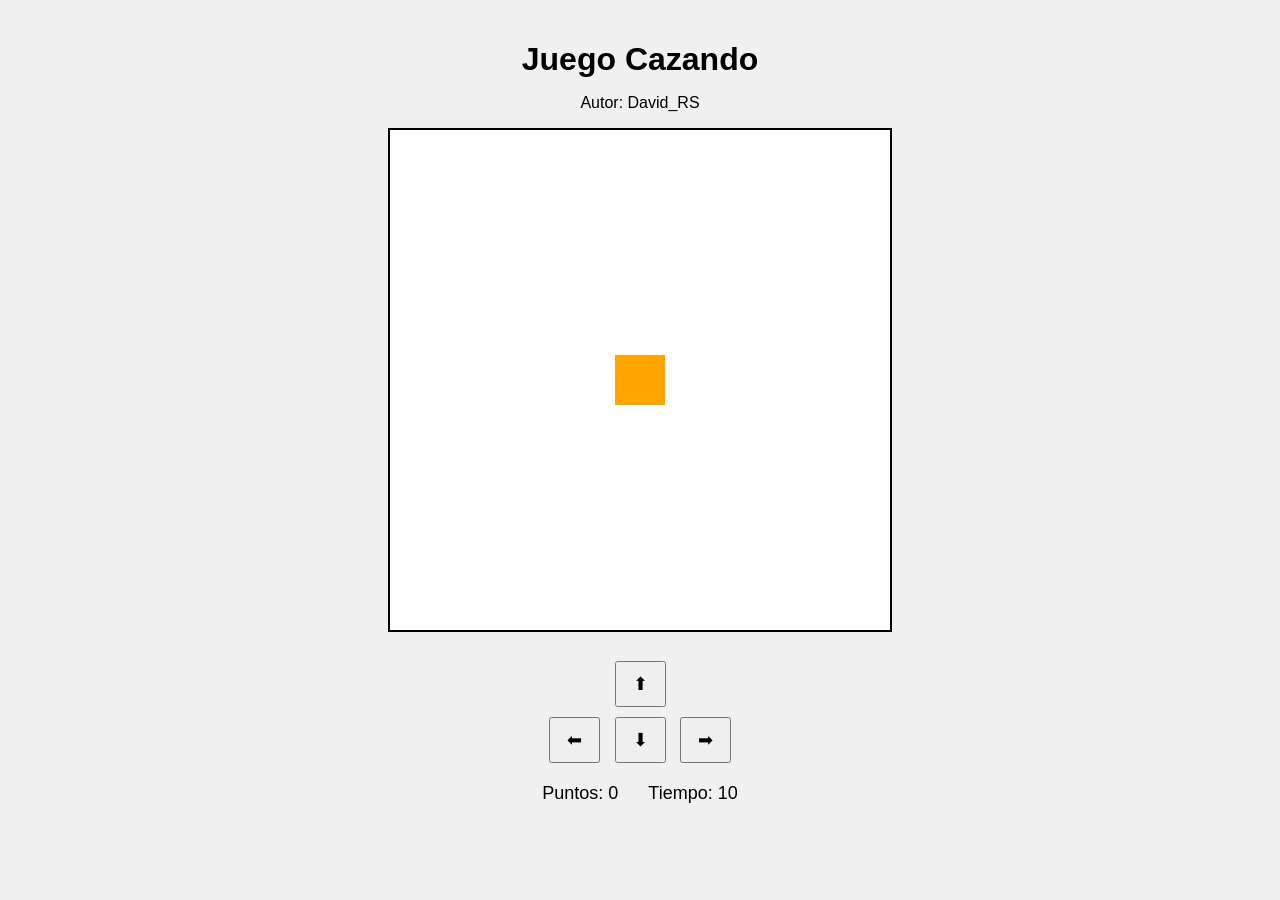
==== cazando.html @ 966921d3 "PARTE 2: Función graficarGato en canvas al cargar página" ====
<!DOCTYPE html>
<html>
<head>
  <title>Juego Cazando</title>

  <link rel="stylesheet" href="cazando.css">
</head>
<body onload="graficarGato()">

  <h1>Juego Cazando</h1>
  <p>Autor: David_RS</p>

  <!-- Canvas -->
  <Canvas id="areaJuego" width="500" height="500"></Canvas>

  <div class="controles">
    <button>⬆</button>
    <br>
    <button>⬅</button>
    <button>⬇</button>
    <button>➡</button>
  </div>


  <div class="panel">
    <span>Puntos: <span id="puntos">0</span></span>
    <span>Tiempo: <span id="tiempo">10</span></span>
  </div>

  <p id="mensaje"></p>

  <script src="cazando.js"></script>
</body>
</html>
---- cazando.css ----
body {
  text-align: center;
  font-family: Arial, sans-serif;
  background: #f0f0f0;
  margin: 0;
  padding: 20px;
}

h1 {
  margin-bottom: 5px;
}

.panel {
  margin: 15px 0;
  font-size: 18px;
  display: flex;
  justify-content: center;
  gap: 30px;
}

canvas {
  background: white;
  border: 2px solid black;
}

.controles {
  margin-top: 20px;
}

button {
  margin: 5px;
  padding: 10px 16px;
  font-size: 18px;
  cursor: pointer;
}

#mensaje {
  font-size: 20px;
  font-weight: bold;
  color: darkred;
  margin-top: 15px;
}
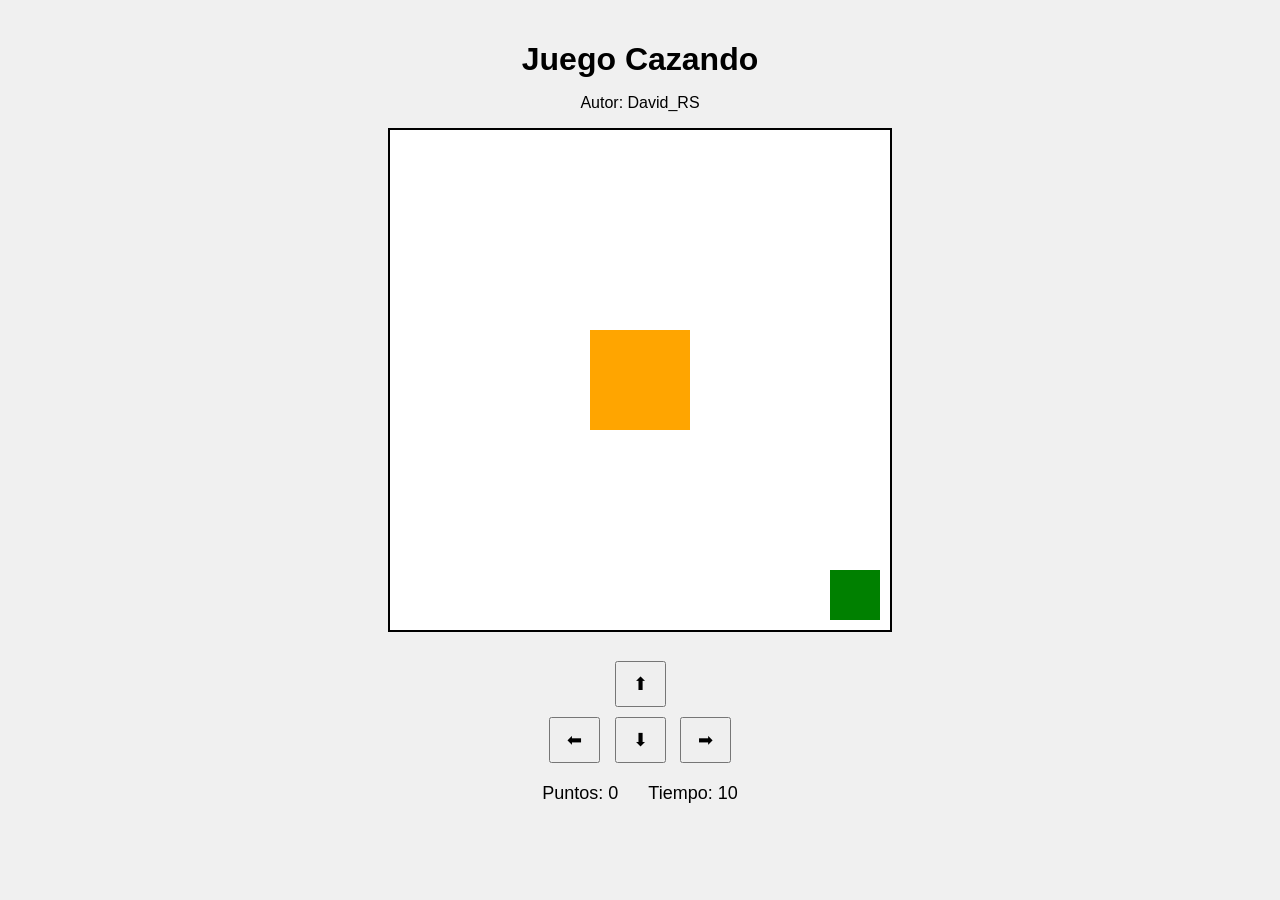
==== commit aa589e79: "PARTE 2: Asignar posiciones en iniciarJuego: gato centrado y comida en esquina inferior derecha" ====
--- a/cazando.html
+++ b/cazando.html
@@ -5,7 +5,7 @@
 
   <link rel="stylesheet" href="cazando.css">
 </head>
-<body onload="graficarGato()">
+<body onload="iniciarJuego()">
 
   <h1>Juego Cazando</h1>
   <p>Autor: David_RS</p>
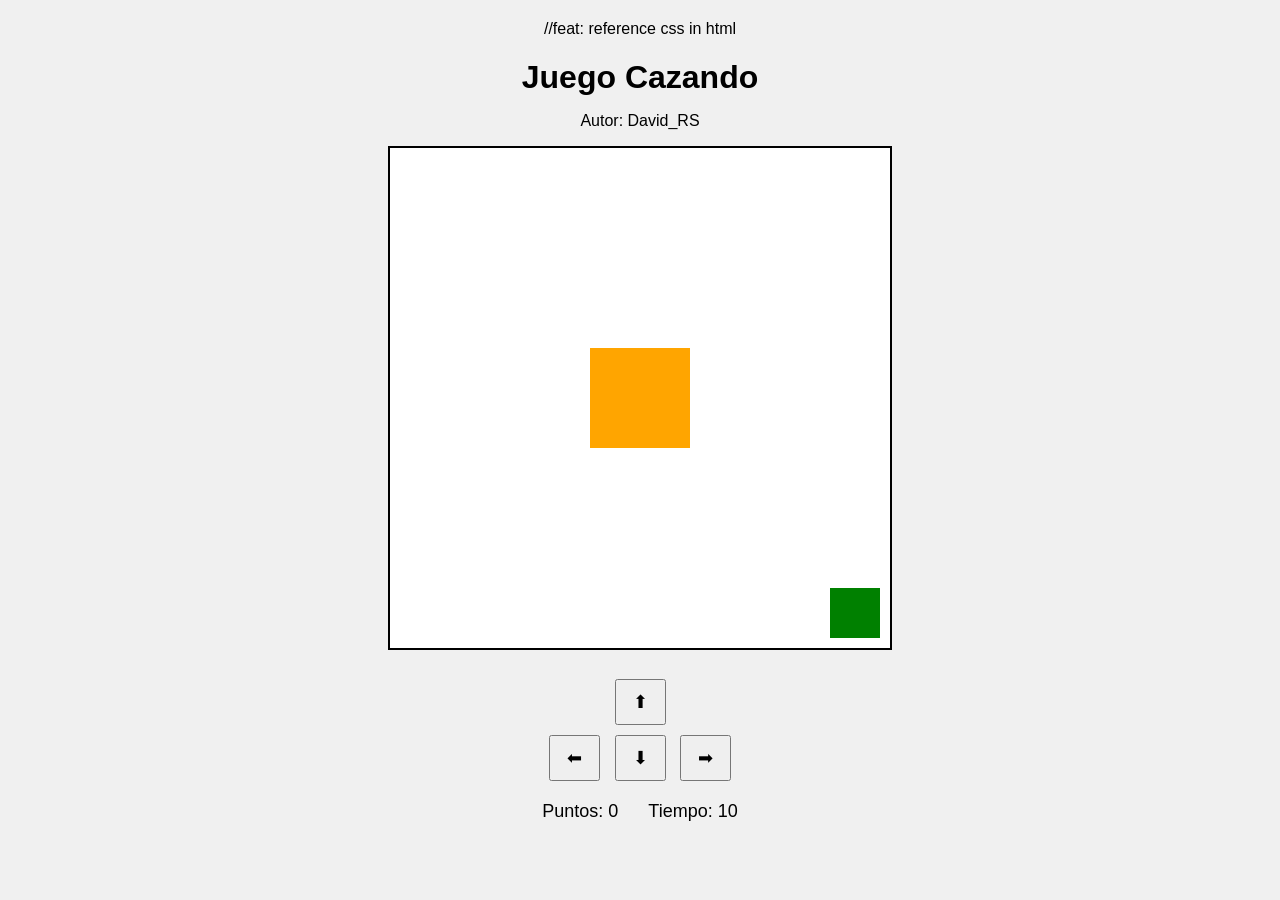
==== commit 2680338c: "feat: reference css in html" ====
--- a/cazando.html
+++ b/cazando.html
@@ -3,7 +3,7 @@
 <head>
   <title>Juego Cazando</title>
 
-  <link rel="stylesheet" href="cazando.css">
+  <link rel="stylesheet" href="cazando.css"> //feat: reference css in html
 </head>
 <body onload="iniciarJuego()">
 
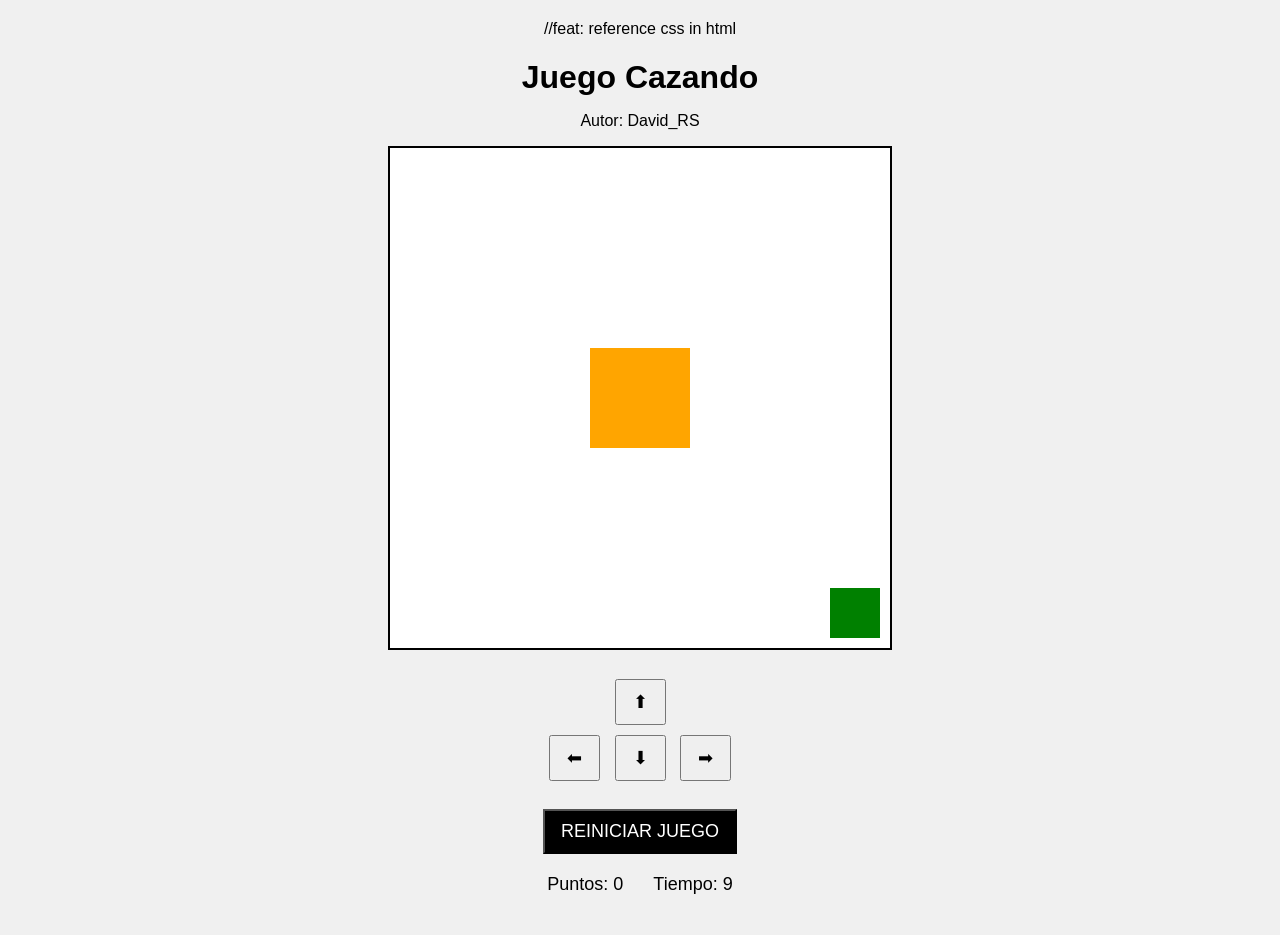
==== commit 5086d251: "feat: add restart button and reset game state" ====
--- a/cazando.html
+++ b/cazando.html
@@ -14,11 +14,13 @@
   <Canvas id="areaJuego" width="500" height="500"></Canvas>
 
   <div class="controles">
-    <button>⬆</button>
+    <button onclick="moverArriba()">⬆</button>
     <br>
-    <button>⬅</button>
-    <button>⬇</button>
-    <button>➡</button>
+    <button onclick="moverIzquierda()">⬅</button>
+    <button onclick="moverAbajo()">⬇</button>
+    <button onclick="moverDerecha()">➡</button>
+    <br><br>
+    <button onclick="reiniciarJuego()" style="background-color: black; color: white;">REINICIAR JUEGO</button>
   </div>
 
 
@@ -30,5 +32,6 @@
   <p id="mensaje"></p>
 
   <script src="cazando.js"></script>
+  <script src="utils.js"></script>
 </body>
 </html>
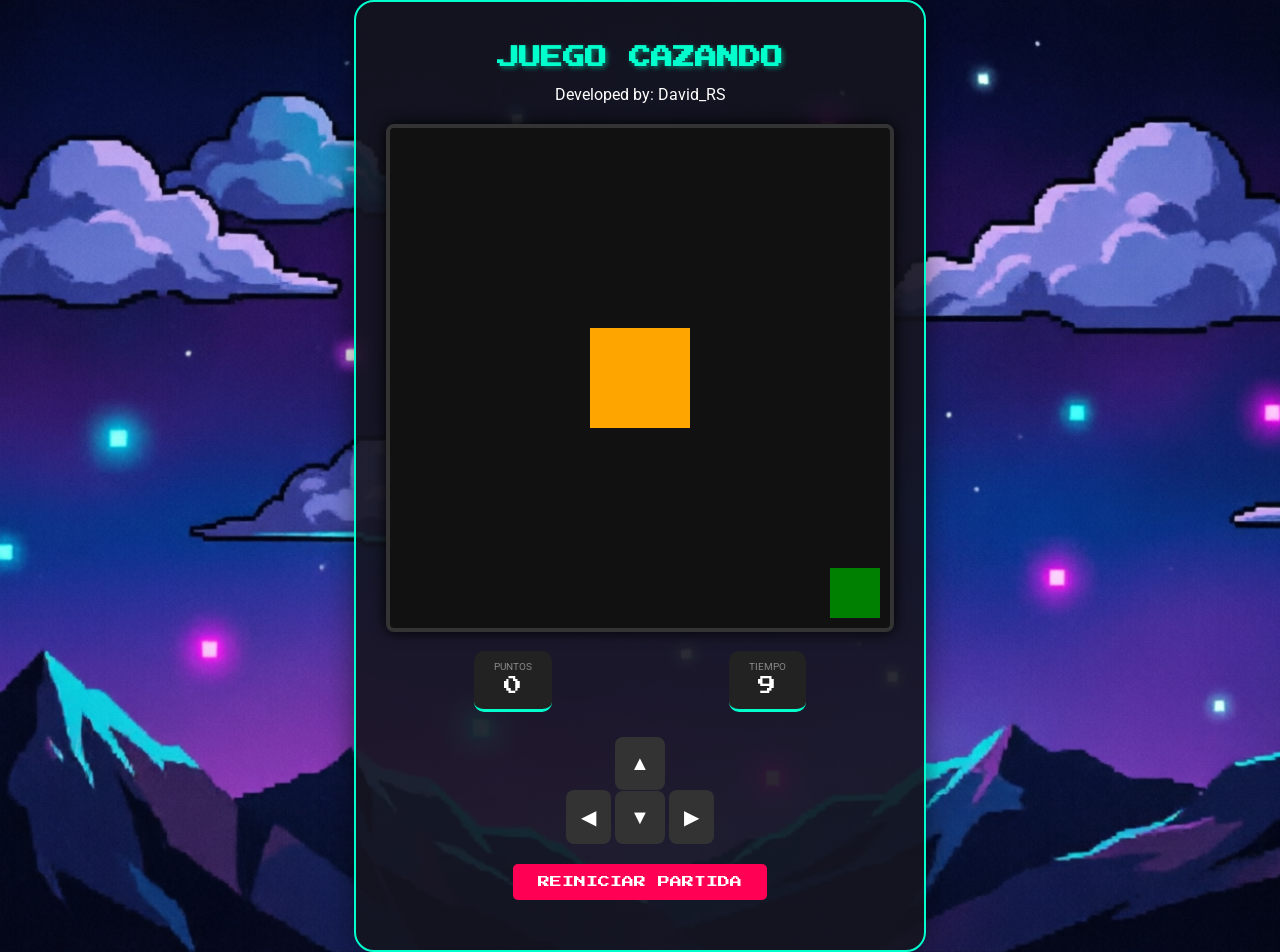
==== commit f77f59bb: "style: enhance game UI with HTML/CSS and add prompts folder" ====
--- a/cazando.html
+++ b/cazando.html
@@ -1,4 +1,56 @@
 <!DOCTYPE html>
+<html lang="es">
+<head>
+  <meta charset="UTF-8">
+  <title>Juego Cazando - Edición Pro</title>
+  <link href="https://fonts.googleapis.com/css2?family=Press+Start+2P&family=Roboto:wght@400;700&display=swap" rel="stylesheet">
+  <link rel="stylesheet" href="cazando.css">
+</head>
+<body onload="iniciarJuego()">
+
+  <div class="main-container">
+    <header>
+      <h1>JUEGO CAZANDO</h1>
+      <p class="author">Developed by: <span>David_RS</span></p>
+    </header>
+
+    <div class="game-wrapper">
+      <canvas id="areaJuego" width="500" height="500"></canvas>
+      
+      <div class="ui-panel">
+        <div class="stat-box">
+          <label>PUNTOS</label>
+          <span id="puntos">0</span>
+        </div>
+        <div class="stat-box">
+          <label>TIEMPO</label>
+          <span id="tiempo">10</span>
+        </div>
+      </div>
+    </div>
+
+    <div class="controls-section">
+      <div class="d-pad">
+        <button class="btn-dir up" onclick="moverArriba()">▲</button>
+        <div class="middle-row">
+          <button class="btn-dir left" onclick="moverIzquierda()">◀</button>
+          <button class="btn-dir down" onclick="moverAbajo()">▼</button>
+          <button class="btn-dir right" onclick="moverDerecha()">▶</button>
+        </div>
+      </div>
+      
+      <button class="btn-restart" onclick="reiniciarJuego()">REINICIAR PARTIDA</button>
+    </div>
+
+    <p id="mensaje"></p>
+  </div>
+
+  <script src="cazando.js"></script>
+  <script src="utils.js"></script>
+</body>
+</html>
+
+<!-- <!DOCTYPE html>
 <html>
 <head>
   <title>Juego Cazando</title>
@@ -10,7 +62,6 @@
   <h1>Juego Cazando</h1>
   <p>Autor: David_RS</p>
 
-  <!-- Canvas -->
   <Canvas id="areaJuego" width="500" height="500"></Canvas>
 
   <div class="controles">
@@ -34,4 +85,5 @@
   <script src="cazando.js"></script>
   <script src="utils.js"></script>
 </body>
-</html>+</html> -->
+
--- a/cazando.css
+++ b/cazando.css
@@ -1,4 +1,124 @@
+:root {
+  --primary-color: #00ffcc;
+  --bg-dark: rgba(20, 20, 30, 0.9);
+  --accent-color: #ff0055;
+}
+
 body {
+  margin: 0;
+  padding: 0;
+  display: flex;
+  justify-content: center;
+  align-items: center;
+  min-height: 100vh;
+  font-family: 'Roboto', sans-serif;
+  /* REQUERIMIENTO: Fondo de internet */
+  background-image: url('1776111746.png');
+  background-size: cover;
+  background-position: center;
+  color: white;
+}
+
+.main-container {
+  background: var(--bg-dark);
+  padding: 30px;
+  border-radius: 20px;
+  box-shadow: 0 0 30px rgba(0,0,0,0.5);
+  text-align: center;
+  border: 2px solid var(--primary-color);
+}
+
+h1 {
+  font-family: 'Press Start 2P', cursive;
+  font-size: 22px;
+  color: var(--primary-color);
+  text-shadow: 2px 2px 5px rgba(0, 255, 204, 0.4);
+}
+
+.game-wrapper {
+  position: relative;
+  margin: 20px auto;
+}
+
+canvas {
+  background: #111;
+  border: 4px solid #333;
+  border-radius: 8px;
+  box-shadow: 0 0 15px rgba(0,0,0,1);
+}
+
+.ui-panel {
+  display: flex;
+  justify-content: space-around;
+  margin-top: 15px;
+}
+
+.stat-box {
+  background: #222;
+  padding: 10px 20px;
+  border-radius: 10px;
+  border-bottom: 3px solid var(--primary-color);
+}
+
+.stat-box label {
+  display: block;
+  font-size: 10px;
+  margin-bottom: 5px;
+  color: #888;
+}
+
+.stat-box span {
+  font-family: 'Press Start 2P', cursive;
+  font-size: 18px;
+}
+
+/* Estilo para los botones de dirección (D-Pad) */
+.controls-section {
+  margin-top: 25px;
+}
+
+.btn-dir {
+  background: #333;
+  color: white;
+  border: none;
+  padding: 15px;
+  font-size: 20px;
+  border-radius: 8px;
+  cursor: pointer;
+  transition: 0.2s;
+}
+
+.btn-dir:hover {
+  background: var(--primary-color);
+  color: black;
+}
+
+.btn-restart {
+  margin-top: 20px;
+  background: var(--accent-color);
+  color: white;
+  border: none;
+  padding: 12px 25px;
+  font-family: 'Press Start 2P', cursive;
+  font-size: 12px;
+  cursor: pointer;
+  border-radius: 5px;
+  transition: 0.3s;
+}
+
+.btn-restart:hover {
+  transform: scale(1.05);
+  box-shadow: 0 0 15px var(--accent-color);
+}
+
+#mensaje {
+  font-family: 'Press Start 2P', cursive;
+  font-size: 14px;
+  color: var(--accent-color);
+  margin-top: 20px;
+}
+
+/* body {
   text-align: center;
   font-family: Arial, sans-serif;
   background: #f0f0f0;
@@ -39,4 +159,5 @@
   font-weight: bold;
   color: darkred;
   margin-top: 15px;
-}+} */
+
--- a/cazando.css
+++ b/cazando.css
@@ -1,4 +1,124 @@
+:root {
+  --primary-color: #00ffcc;
+  --bg-dark: rgba(20, 20, 30, 0.9);
+  --accent-color: #ff0055;
+}
+
 body {
+  margin: 0;
+  padding: 0;
+  display: flex;
+  justify-content: center;
+  align-items: center;
+  min-height: 100vh;
+  font-family: 'Roboto', sans-serif;
+  /* REQUERIMIENTO: Fondo de internet */
+  background-image: url('1776111746.png');
+  background-size: cover;
+  background-position: center;
+  color: white;
+}
+
+.main-container {
+  background: var(--bg-dark);
+  padding: 30px;
+  border-radius: 20px;
+  box-shadow: 0 0 30px rgba(0,0,0,0.5);
+  text-align: center;
+  border: 2px solid var(--primary-color);
+}
+
+h1 {
+  font-family: 'Press Start 2P', cursive;
+  font-size: 22px;
+  color: var(--primary-color);
+  text-shadow: 2px 2px 5px rgba(0, 255, 204, 0.4);
+}
+
+.game-wrapper {
+  position: relative;
+  margin: 20px auto;
+}
+
+canvas {
+  background: #111;
+  border: 4px solid #333;
+  border-radius: 8px;
+  box-shadow: 0 0 15px rgba(0,0,0,1);
+}
+
+.ui-panel {
+  display: flex;
+  justify-content: space-around;
+  margin-top: 15px;
+}
+
+.stat-box {
+  background: #222;
+  padding: 10px 20px;
+  border-radius: 10px;
+  border-bottom: 3px solid var(--primary-color);
+}
+
+.stat-box label {
+  display: block;
+  font-size: 10px;
+  margin-bottom: 5px;
+  color: #888;
+}
+
+.stat-box span {
+  font-family: 'Press Start 2P', cursive;
+  font-size: 18px;
+}
+
+/* Estilo para los botones de dirección (D-Pad) */
+.controls-section {
+  margin-top: 25px;
+}
+
+.btn-dir {
+  background: #333;
+  color: white;
+  border: none;
+  padding: 15px;
+  font-size: 20px;
+  border-radius: 8px;
+  cursor: pointer;
+  transition: 0.2s;
+}
+
+.btn-dir:hover {
+  background: var(--primary-color);
+  color: black;
+}
+
+.btn-restart {
+  margin-top: 20px;
+  background: var(--accent-color);
+  color: white;
+  border: none;
+  padding: 12px 25px;
+  font-family: 'Press Start 2P', cursive;
+  font-size: 12px;
+  cursor: pointer;
+  border-radius: 5px;
+  transition: 0.3s;
+}
+
+.btn-restart:hover {
+  transform: scale(1.05);
+  box-shadow: 0 0 15px var(--accent-color);
+}
+
+#mensaje {
+  font-family: 'Press Start 2P', cursive;
+  font-size: 14px;
+  color: var(--accent-color);
+  margin-top: 20px;
+}
+
+/* body {
   text-align: center;
   font-family: Arial, sans-serif;
   background: #f0f0f0;
@@ -39,4 +159,5 @@
   font-weight: bold;
   color: darkred;
   margin-top: 15px;
-}+} */
+
